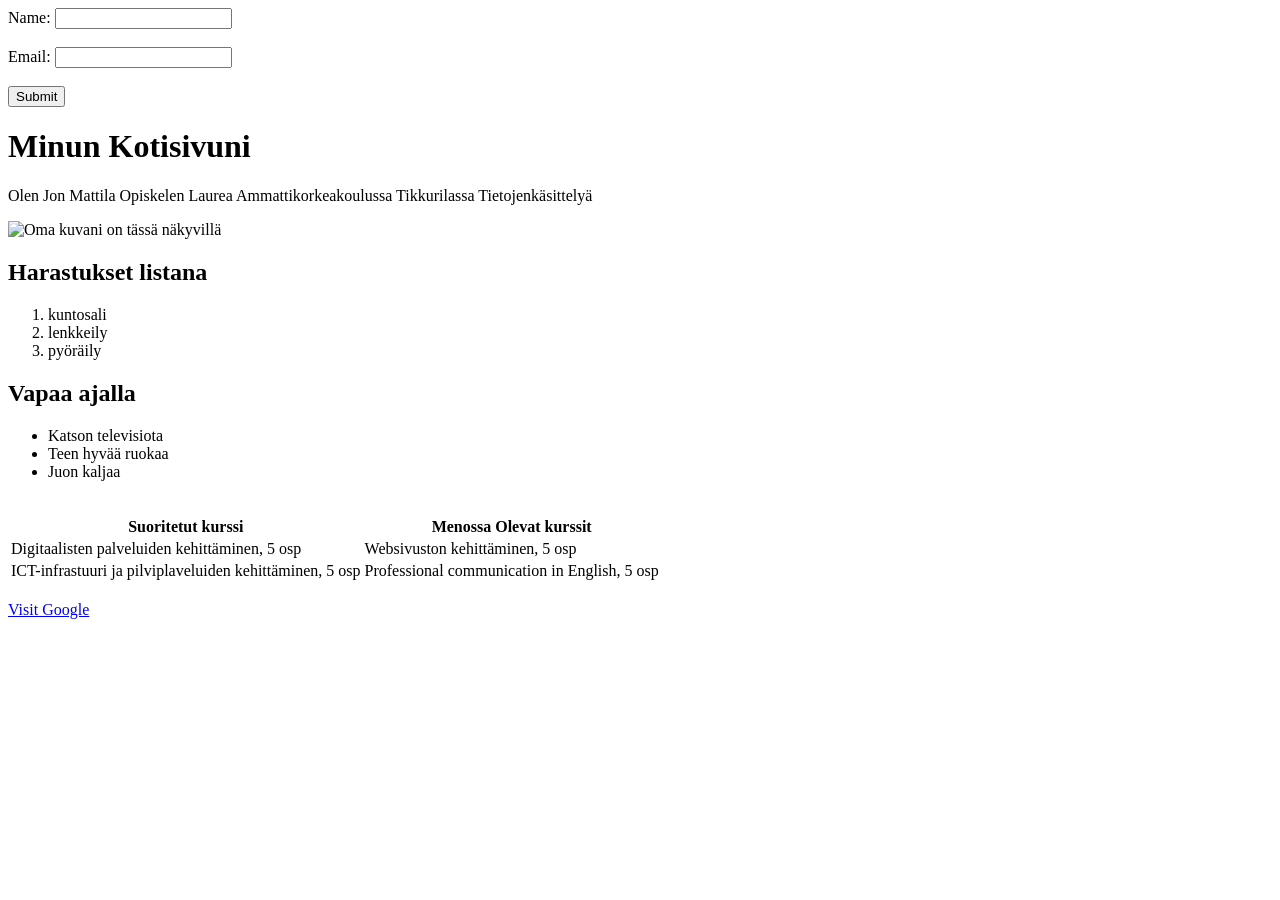
==== WS01_HTML/index.html @ c4441cef "html thetävän palautus" ====
<!DOCTYPE html>
    <html>
    <head>
        <title>Jon Mattila</title>

        <form>
    <label for="name">Name:</label>
    <input type="text" id="name" name="name"><br><br>
    <label for="email">Email:</label>
    <input type="email" id="email" name="email"><br><br>
    <input type="submit" value="Submit">
    </form>
    
    </head>

    <body>
        <h1>Minun Kotisivuni</h1>
        <p>Olen Jon Mattila Opiskelen Laurea Ammattikorkeakoulussa Tikkurilassa  Tietojenkäsittelyä</p>
        <img src="C:\github\kuva sivuun.jpg" alt="Oma kuvani on tässä näkyvillä">

        <h2>Harastukset listana</h2>
    <ol>
        <li>kuntosali</li>
        <li>lenkkeily</li>
        <li>pyöräily</li>
    </ol>
    
    <h2>Vapaa ajalla</h2>
    <ul>
        <li>Katson televisiota</li>
        <li>Teen hyvää ruokaa</li>
        <li>Juon kaljaa</li>
    </ul>

    
<table>
    <tr>
        <th>Suoritetut kurssi</th>
        <th>Menossa Olevat kurssit</th>
    </tr>
    <tr>
        <td>Digitaalisten palveluiden kehittäminen, 5 osp</td>
        <br>
        <td>Websivuston kehittäminen, 5 osp</td>
    </tr>
    <tr>
        <td>ICT-infrastuuri ja pilviplaveluiden kehittäminen, 5 osp</td>
        <td>Professional communication in English, 5 osp</td>
    </tr>
    </table>
    <br>
<a href="https://www.google.fi">Visit Google</a>
    </body>
    </html>
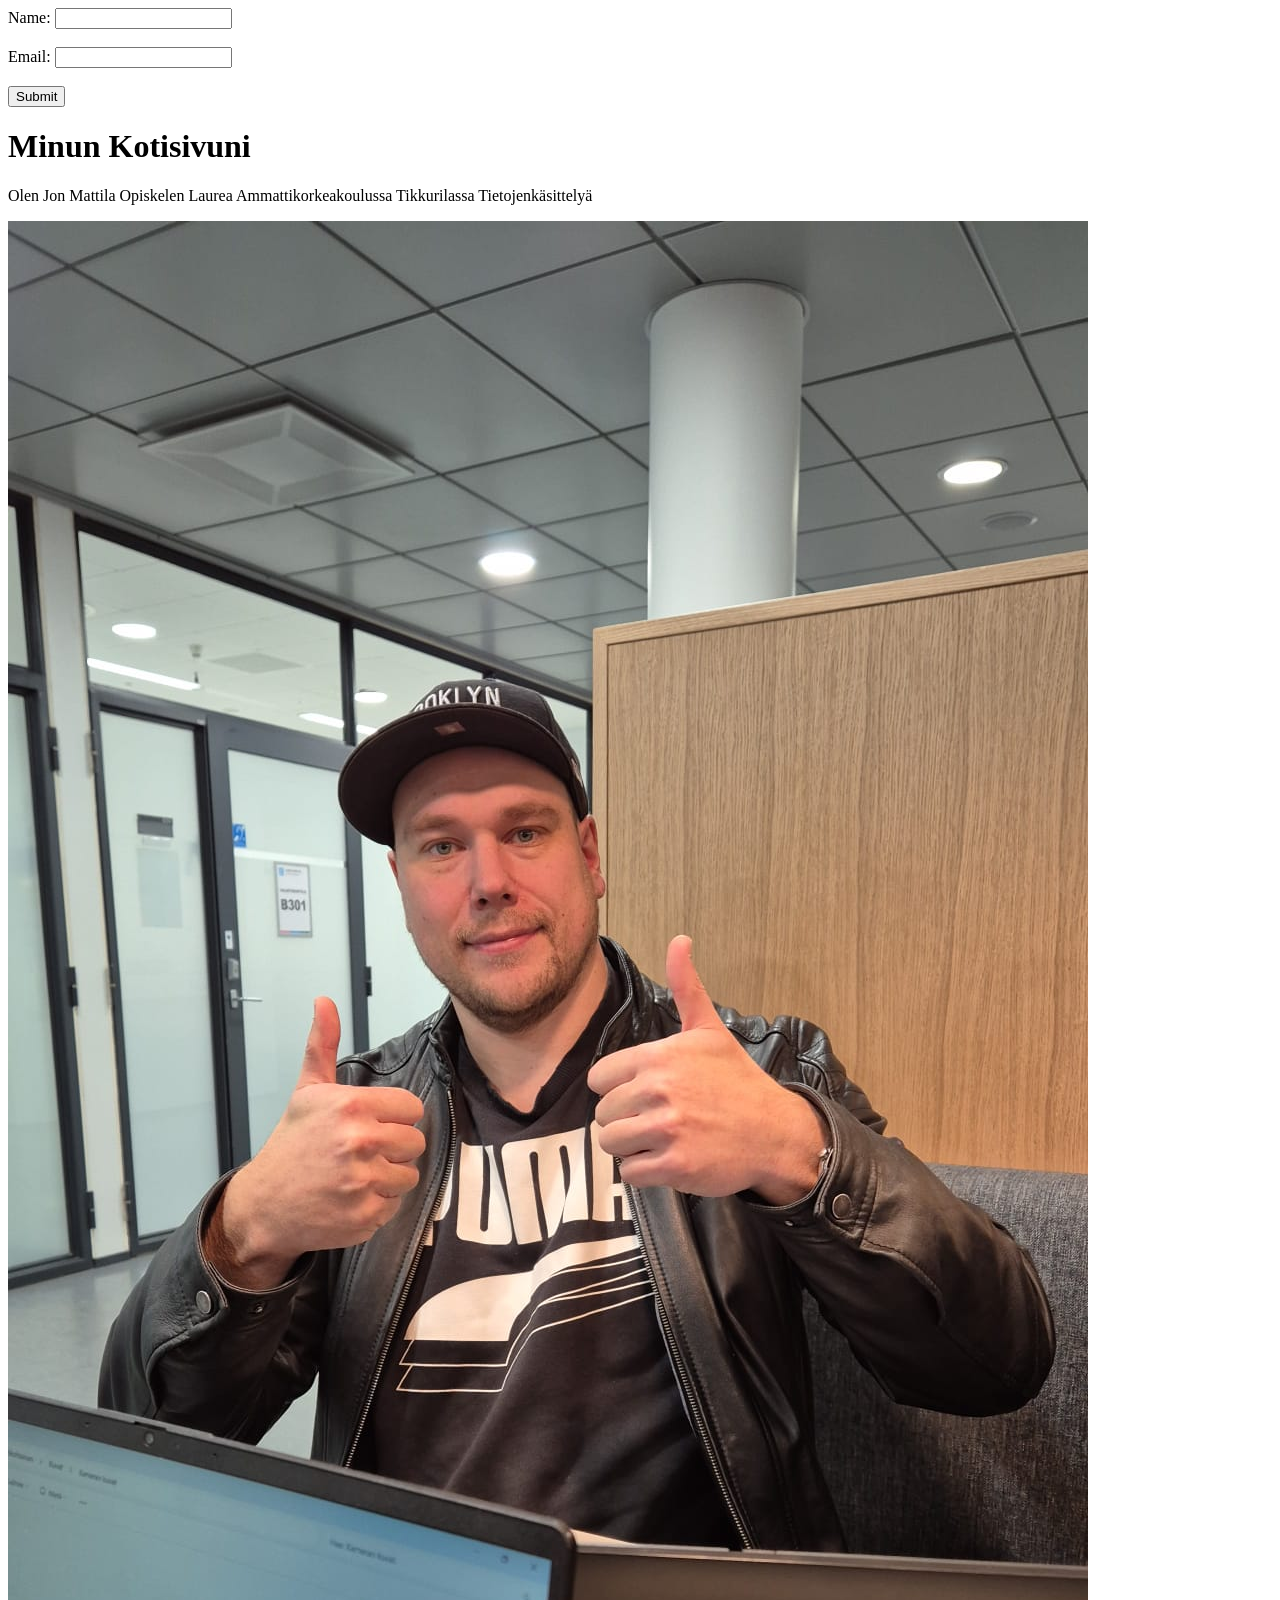
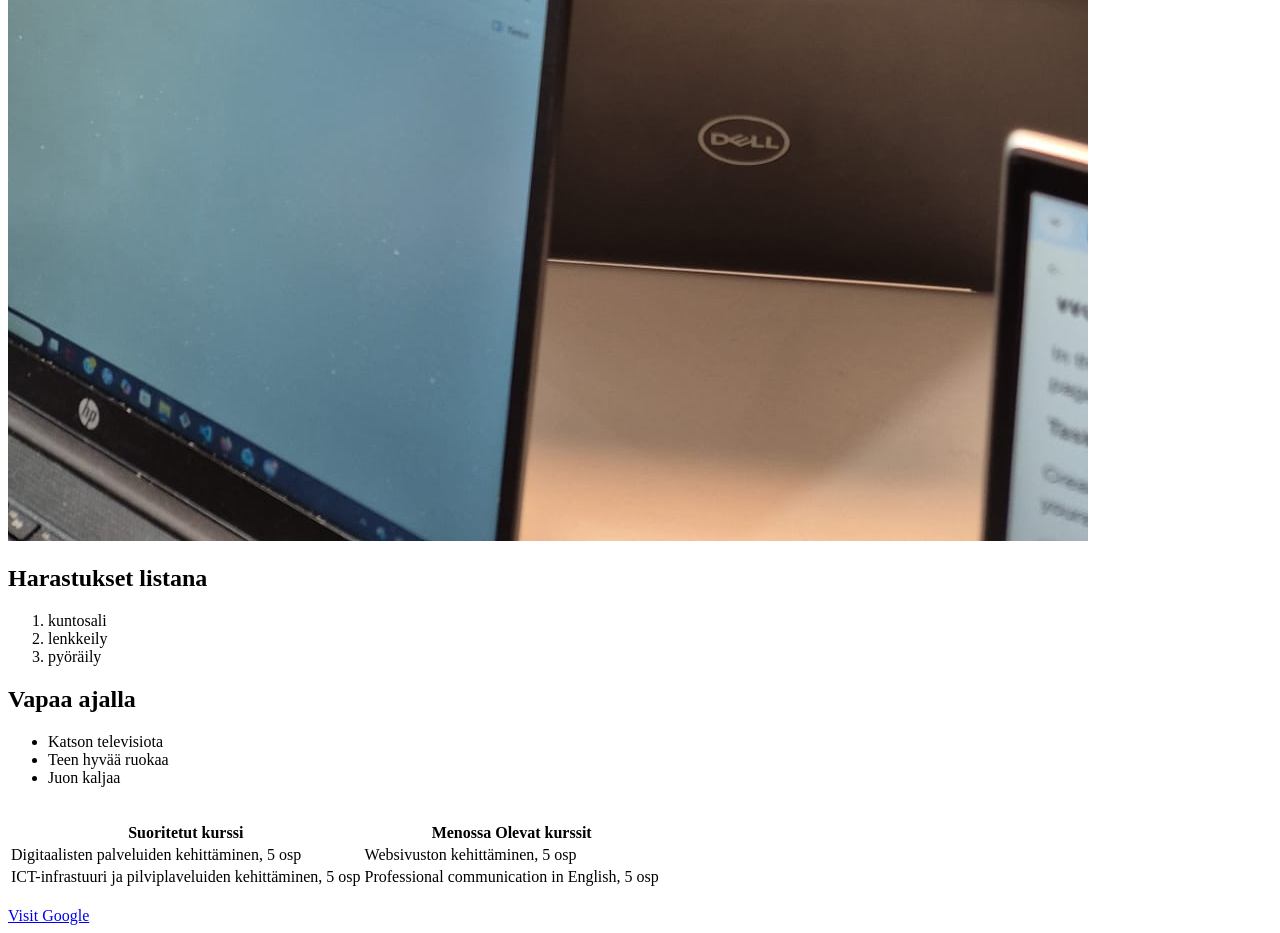
==== commit 0f081596: "polkuun muutos kuvassa" ====
--- a/WS01_HTML/index.html
+++ b/WS01_HTML/index.html
@@ -1,4 +1,4 @@
-<!DOCTYPE html>
+﻿<!DOCTYPE html>
     <html>
     <head>
         <title>Jon Mattila</title>
@@ -16,7 +16,7 @@
     <body>
         <h1>Minun Kotisivuni</h1>
         <p>Olen Jon Mattila Opiskelen Laurea Ammattikorkeakoulussa Tikkurilassa  Tietojenkäsittelyä</p>
-        <img src="C:\github\kuva sivuun.jpg" alt="Oma kuvani on tässä näkyvillä">
+        <img src="./images/kuva sivuun.jpg" alt="Oma kuvani on tässä näkyvillä">
 
         <h2>Harastukset listana</h2>
     <ol>
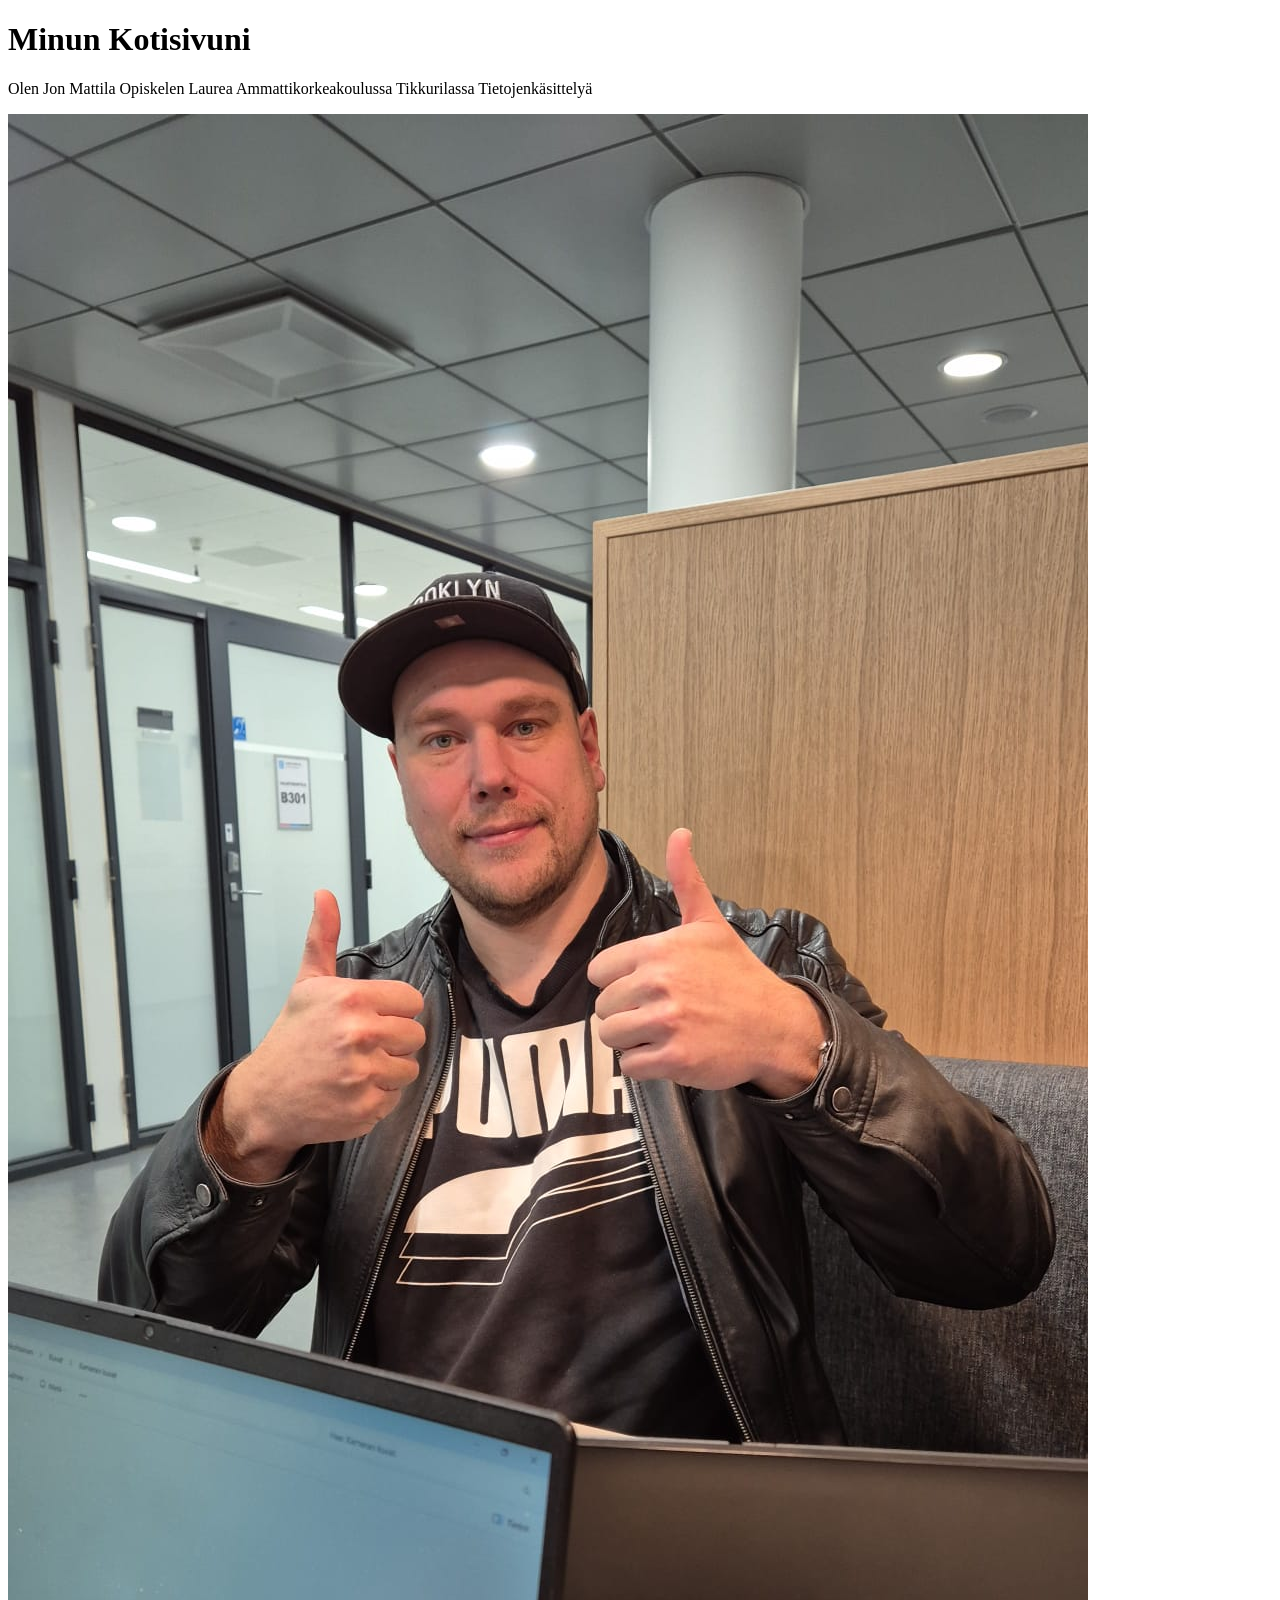
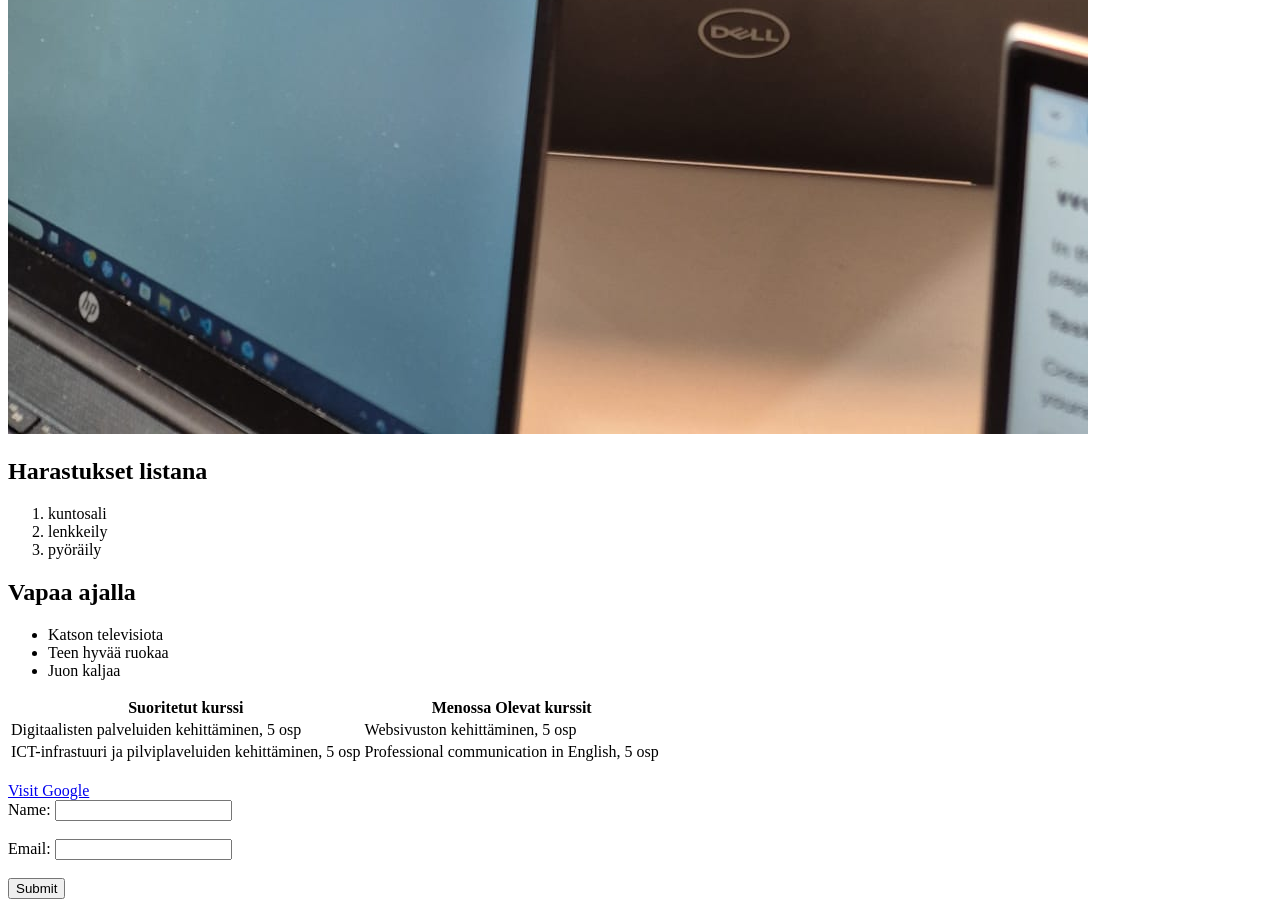
==== commit 0cc210d7: "korjattu koodin virheet" ====
--- a/WS01_HTML/index.html
+++ b/WS01_HTML/index.html
@@ -1,54 +1,54 @@
 ﻿<!DOCTYPE html>
-    <html>
-    <head>
-        <title>Jon Mattila</title>
+<html>
+  <head>
+    <title>Jon Mattila</title>
+  </head>
 
-        <form>
-    <label for="name">Name:</label>
-    <input type="text" id="name" name="name"><br><br>
-    <label for="email">Email:</label>
-    <input type="email" id="email" name="email"><br><br>
-    <input type="submit" value="Submit">
-    </form>
-    
-    </head>
+  <body>
+    <h1>Minun Kotisivuni</h1>
+    <p>
+      Olen Jon Mattila Opiskelen Laurea Ammattikorkeakoulussa Tikkurilassa
+      Tietojenkäsittelyä
+    </p>
+    <img src="./images/kuva_sivuun.jpg" alt="Oma kuvani on tässä näkyvillä" />
 
-    <body>
-        <h1>Minun Kotisivuni</h1>
-        <p>Olen Jon Mattila Opiskelen Laurea Ammattikorkeakoulussa Tikkurilassa  Tietojenkäsittelyä</p>
-        <img src="./images/kuva sivuun.jpg" alt="Oma kuvani on tässä näkyvillä">
+    <h2>Harastukset listana</h2>
+    <ol>
+      <li>kuntosali</li>
+      <li>lenkkeily</li>
+      <li>pyöräily</li>
+    </ol>
 
-        <h2>Harastukset listana</h2>
-    <ol>
-        <li>kuntosali</li>
-        <li>lenkkeily</li>
-        <li>pyöräily</li>
-    </ol>
-    
     <h2>Vapaa ajalla</h2>
     <ul>
-        <li>Katson televisiota</li>
-        <li>Teen hyvää ruokaa</li>
-        <li>Juon kaljaa</li>
+      <li>Katson televisiota</li>
+      <li>Teen hyvää ruokaa</li>
+      <li>Juon kaljaa</li>
     </ul>
 
-    
-<table>
-    <tr>
+    <table>
+      <tr>
         <th>Suoritetut kurssi</th>
         <th>Menossa Olevat kurssit</th>
-    </tr>
-    <tr>
+      </tr>
+      <tr>
         <td>Digitaalisten palveluiden kehittäminen, 5 osp</td>
-        <br>
         <td>Websivuston kehittäminen, 5 osp</td>
-    </tr>
-    <tr>
+      </tr>
+      <tr>
         <td>ICT-infrastuuri ja pilviplaveluiden kehittäminen, 5 osp</td>
         <td>Professional communication in English, 5 osp</td>
-    </tr>
+      </tr>
     </table>
-    <br>
-<a href="https://www.google.fi">Visit Google</a>
-    </body>
-    </html>+    <br />
+    <a href="https://www.google.fi">Visit Google</a>
+
+    <form>
+      <label for="name">Name:</label>
+      <input type="text" id="name" name="name" /><br /><br />
+      <label for="email">Email:</label>
+      <input type="email" id="email" name="email" /><br /><br />
+      <input type="submit" value="Submit" />
+    </form>
+  </body>
+</html>
